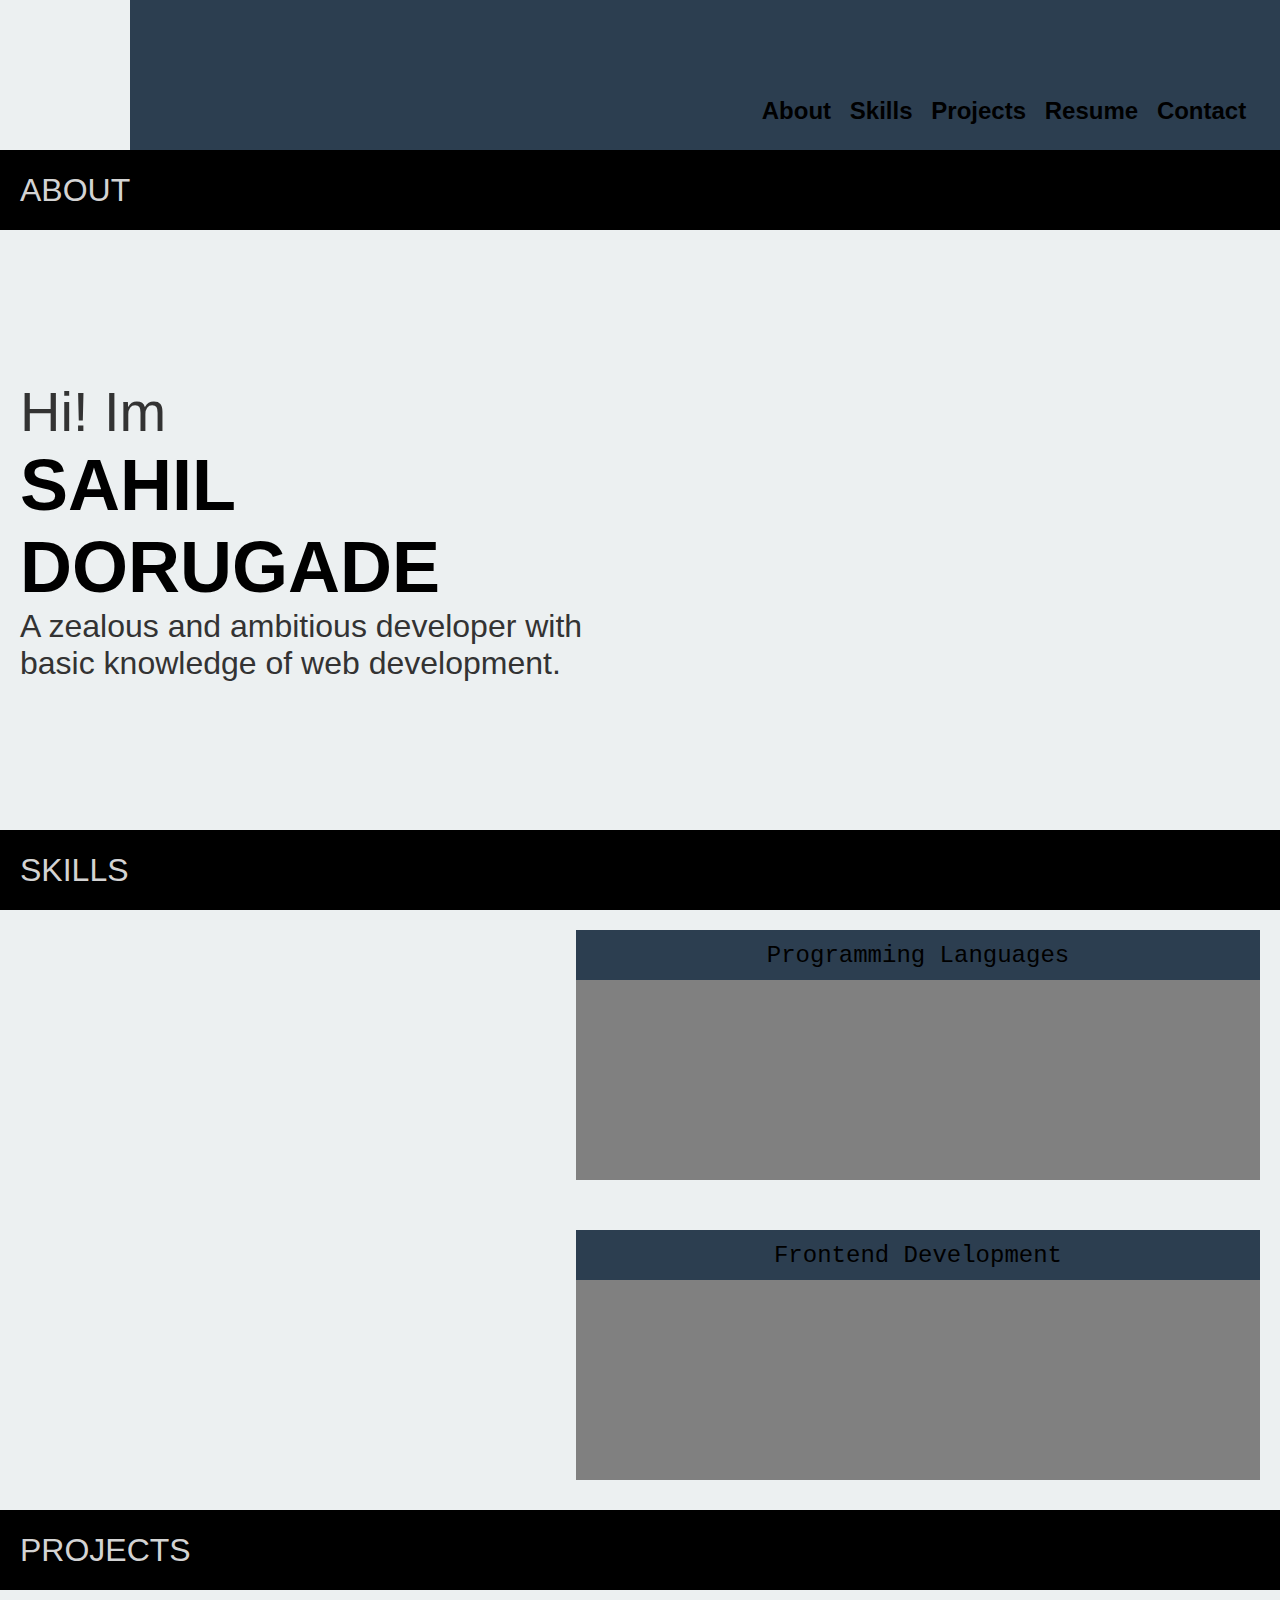
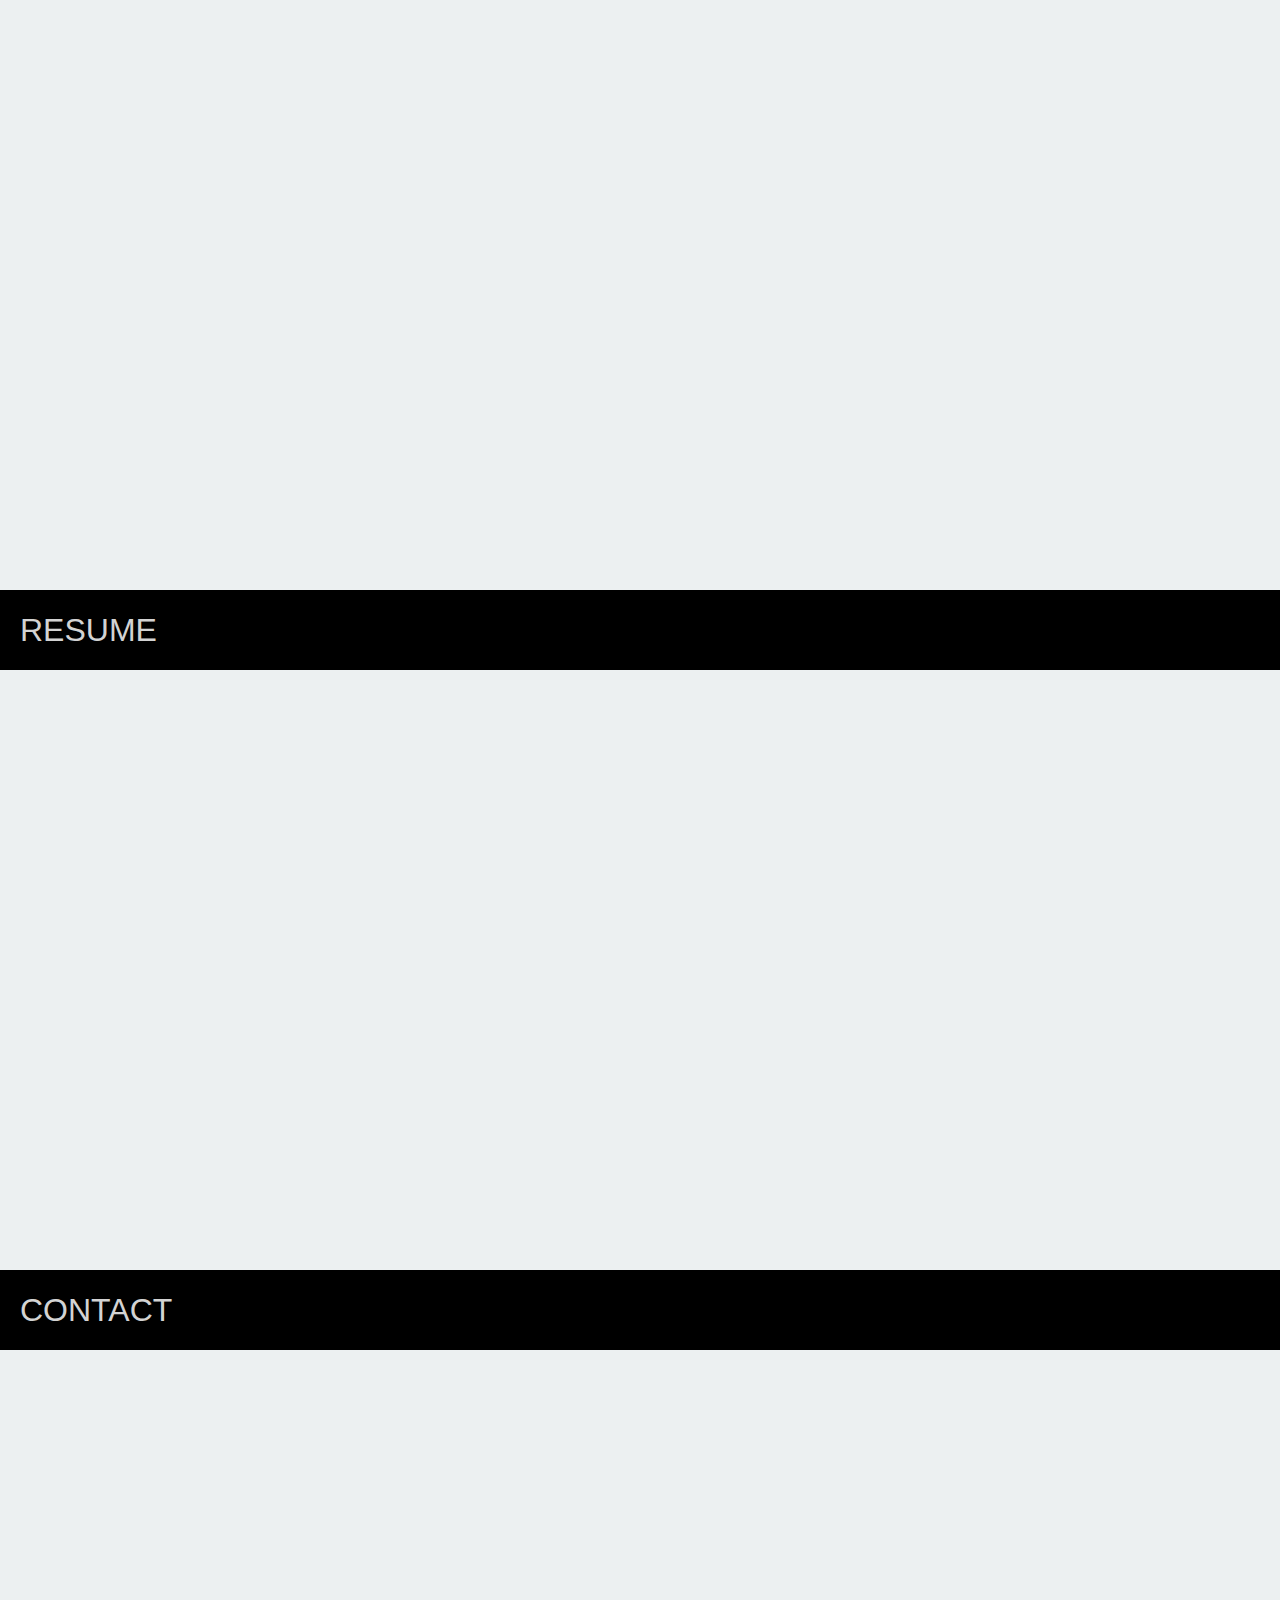
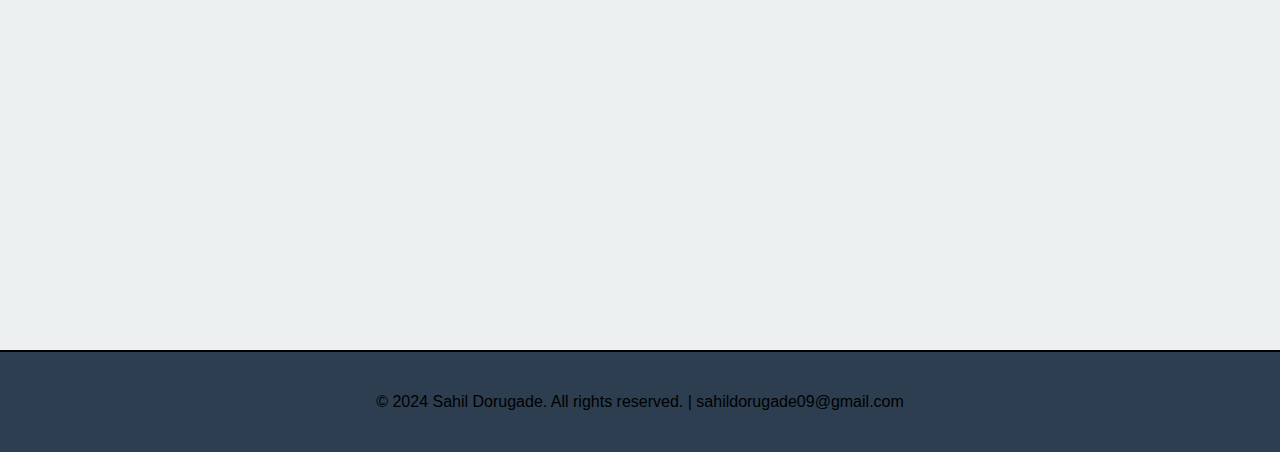
==== Task 1/index.html @ a7990e4d "completed skills section" ====
<!DOCTYPE html>
<html lang="en">
<head>
    <meta charset="UTF-8">
    <meta name="viewport" content="width=device-width, initial-scale=1.0">
    <title>Personal Portfolio</title>
    <link rel="stylesheet" href="style.css">
    <link rel="stylesheet" href="https://cdnjs.cloudflare.com/ajax/libs/font-awesome/6.5.1/css/all.min.css" integrity="sha512-DTOQO9RWCH3ppGqcWaEA1BIZOC6xxalwEsw9c2QQeAIftl+Vegovlnee1c9QX4TctnWMn13TZye+giMm8e2LwA==" crossorigin="anonymous" referrerpolicy="no-referrer" />
</head>
<body>
    <header>
        <div class="head">
            <div class="image"></div>
            <div class="options">
                <a class="text" href="#about">About</a>
                <a class="text" href="#skills">Skills</a>
                <a class="text" href="#projects">Projects</a>
                <a class="text" href="#resume">Resume</a>
                <a class="text" href="#contact">Contact</a>
            </div>
        </div>
    </header>

    <main>
        <!-- ABOUT -->
        <div class="about" id="about">
            <div class="sub-header">
                <i class="fa-regular fa-address-card fa-flip"></i>
                <p>ABOUT</p>
            </div>
            <div class="about-main">
                <div class="about-text">
                <p1>Hi! Im</p1>
                <h1><i class="fa-solid fa-chevron-left" style="color: #2c3e50;"></i>SAHIL DORUGADE<i class="fa-solid fa-chevron-right" style="color: #2c3e50;" ></i></h1>
                <p2>A zealous and ambitious developer with basic knowledge of web development.</p2>
                </div>
                <div class="about-image"></div>
            </div>
        </div>

        <!-- SKILLS -->
        <div class="skills" id="skills">
            <div class="sub-header">
                <i class="fa-regular fa-lightbulb fa-fade"></i>
                <p>SKILLS</p>
            </div>
            <div class="skills-main">
                <div class="skills-image"></div>
                <div class="skills-text">
                    <p class="skills-subheader" style="margin-top: 20px;">Programming Languages</p>
                    <div class="languages">
                        <div class="lang-block">
                            <i class="fa-solid fa-c skill-icon"></i>
                            <!-- <p>C</p> -->
                        </div>
                        <div class="lang-block">
                            <i class="fa-brands fa-python skill-icon"></i>
                            <!-- <p>PYTHON</p> -->
                        </div>
                        <div class="lang-block">
                            <i class="fa-brands fa-java skill-icon"></i>
                            <!-- <p>JAVA</p> -->
                        </div>
                    </div>
                    
                    <p class="skills-subheader">Frontend Development</p>
                    <div class="frontend">
                        <div class="frontend-block">
                            <i class="fa-brands fa-html5 skill-icon"></i>
                            <!-- <p>HTML</p> -->
                        </div>
                        <div class="frontend-block">
                            <i class="fa-brands fa-css3-alt skill-icon"></i>
                            <!-- <p>CSS</p> -->
                        </div>
                        <div class="frontend-block">
                            <i class="fa-brands fa-js skill-icon"></i>
                            <!-- <p>JAVASCRIPT</p> -->
                        </div>
                        <div class="frontend-block">
                            <i class="fa-brands fa-react skill-icon"></i>
                        </div>
                    </div>
                </div>
            </div>
        </div>
        
        <!-- PROJECTS -->
        <div class="projects" id="projects">
            <div class="sub-header">
                <i class="fa-solid fa-gear fa-spin"></i>
                <p>PROJECTS</p>
            </div>
            <div class="projects-main"></div>
        </div>

        <!-- RESUME -->
        <div class="resume" id="resume">
            <div class="sub-header">
                 <i class="fa-regular fa-file fa-beat"></i>
                 <p>RESUME</p>
            </div>
            <div class="resume-main"></div>
        </div>

        <!-- CONTACT -->
        <div class="contact" id="contact">
            <div class="sub-header">
                <i class="fa-solid fa-link fa-shake"></i>
                <p>CONTACT</p>
            </div>
            <div class="contact-main"></div>
        </div>
    </main>

    <footer>
        <p>&copy; 2024 Sahil Dorugade. All rights reserved. | <a href="sahildorugade09@gmail.com"></a>sahildorugade09@gmail.com</a></p>
    </footer>
</body>
</html>
---- Task 1/style.css ----
*{
    margin: 0;
    padding: 0;
    font-family: Arial, Helvetica, sans-serif;
    background-color: #ecf0f1;
    scroll-behavior: smooth;
} 

body{
    background-color:#ecf0f1 ;
}

.head{
    height: 150px;
    width: 100%;
    background-color: #2c3e50;
    display: flex;
    justify-content: space-between;
    align-items: center;
}

.image{
    position: relative;
    background-image: url(logo2.png);
    background-size: cover;
    height: 150px;
    width: 150px;
    right: 20px;
}

.options{
    position: relative;
    background-color: #2c3e50;
    height: 150px;
    width: 40%;
    font-size: 1.5rem;
    font-weight: 700;
    right: 20px;
    display: flex;
    align-items: flex-end;
    bottom: 20px;
    justify-content: space-evenly;
}

.options a{ 
    color: black;
    background-color: #2c3e50;
    text-decoration: none;
    padding: 5px;
}

.sub-header{
    height: 80px;
    background-color: black;
    font-family: 'Times New Roman', Times, serif;
    font-size: 2rem;
    color: lightgray;
    display: flex;
    align-items: center;
}

.sub-header i{
    margin-left: 10px;
    background-color: black;
}

.sub-header p{
    margin-left: 10px;
    background-color: black;
}

.text:hover{
    color: #3498db;
    background-color: black;
    border-radius: 10px;
}

/* ABOUT */

.about-main{
    height: 600px;
    width: 100%;
    display: flex;
    align-items: center;
    justify-content: space-between;
}

.about-text{
    position: relative;
    width: 50%;
    left: 20px;
    color: #333333;
    font-size: 1.2rem;
}

.about-text p1{
    font-size: 3.5rem;
}

.about-text h1{
    font-size: 4.5rem;
    color: #000000;
}

.about-text p2{
    font-size: 2rem;
}

.about-image{
    position: relative;
    height: 500px;
    width: 35%;
    background-image: url(person.webp);
    background-size: cover;
    right: 20px;
}

/* SKILLS */

.skills-main{
    height: 600px;
    width: 100%;
    display: flex;
    align-items: center;
    justify-content: space-between;
}

.skills-image{
    position: relative;
    background-image: url(coder2.jpg);
    background-size: cover;
    height: 500px;
    width: 35%;
    left: 20px;
}

.skills-text{
    height: 600px;
    width: 55%;
}

.skills-subheader{
    font-family: monospace;
    font-size: 1.5rem;
    background-color: #2c3e50;
    height: 50px;
    display: flex;
    justify-content: center;
    align-items: center;
    margin-right: 20px;
}

.languages{
    height: 250px;
    margin-right: 20px;
    display: flex;
    align-items: center;
    justify-content: space-evenly;
}

.lang-block{
    width: 100%;
    height: 200px;
    position: relative;
    background-color: grey;
    display: flex;
    align-items: center;
    justify-content: center;
    bottom: 25px;
}

.frontend{
    height: 230px;
    margin-right: 20px;
    display: flex;
    align-items: center;
    justify-content: space-evenly;
}

.frontend-block{
    width: 100%;
    height: 200px;
    position: relative;
    background-color: grey;
    display: flex;
    align-items: center;
    justify-content: center;
    bottom: 15px;
}

.skill-icon{
    color: black;
    font-size: 100px;
    background-color: grey;
}


/* PROJECTS */

.projects-main{
    height: 600px;
    width: 100%;
    display: flex;
    align-items: center;
    justify-content: space-between;
}

/* RESUME */

.resume-main{
    height: 600px;
    width: 100%;
    display: flex;
    align-items: center;
    justify-content: space-between;
}

/* CONTACT */

.contact-main{
    height: 600px;
    width: 100%;
    display: flex;
    align-items: center;
    justify-content: space-between;
}

/* FOOTER */
footer{
    height: 100px;
    background-color: #2c3e50;
    border-top: 2px solid black;
    display: flex;
    align-items: center;
    justify-content: center;
}

footer p{
    background-color: #2c3e50;
}
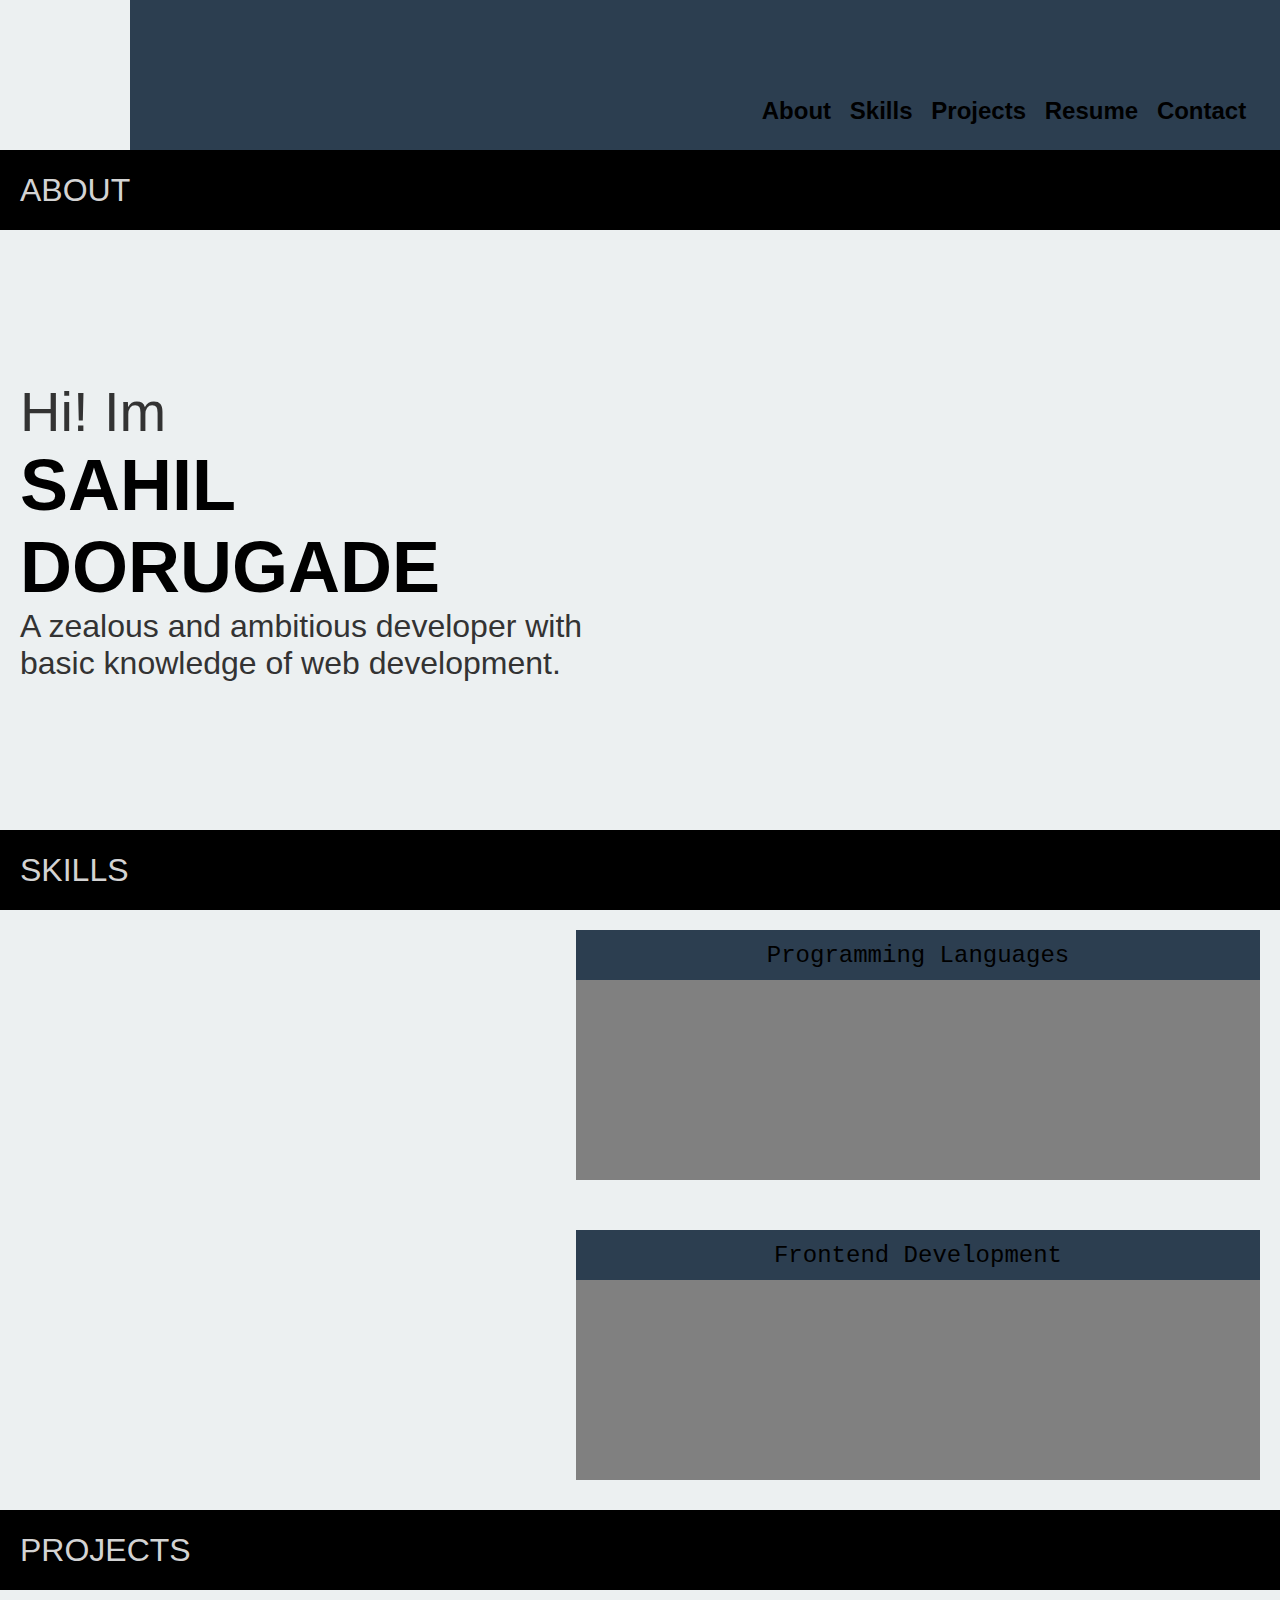
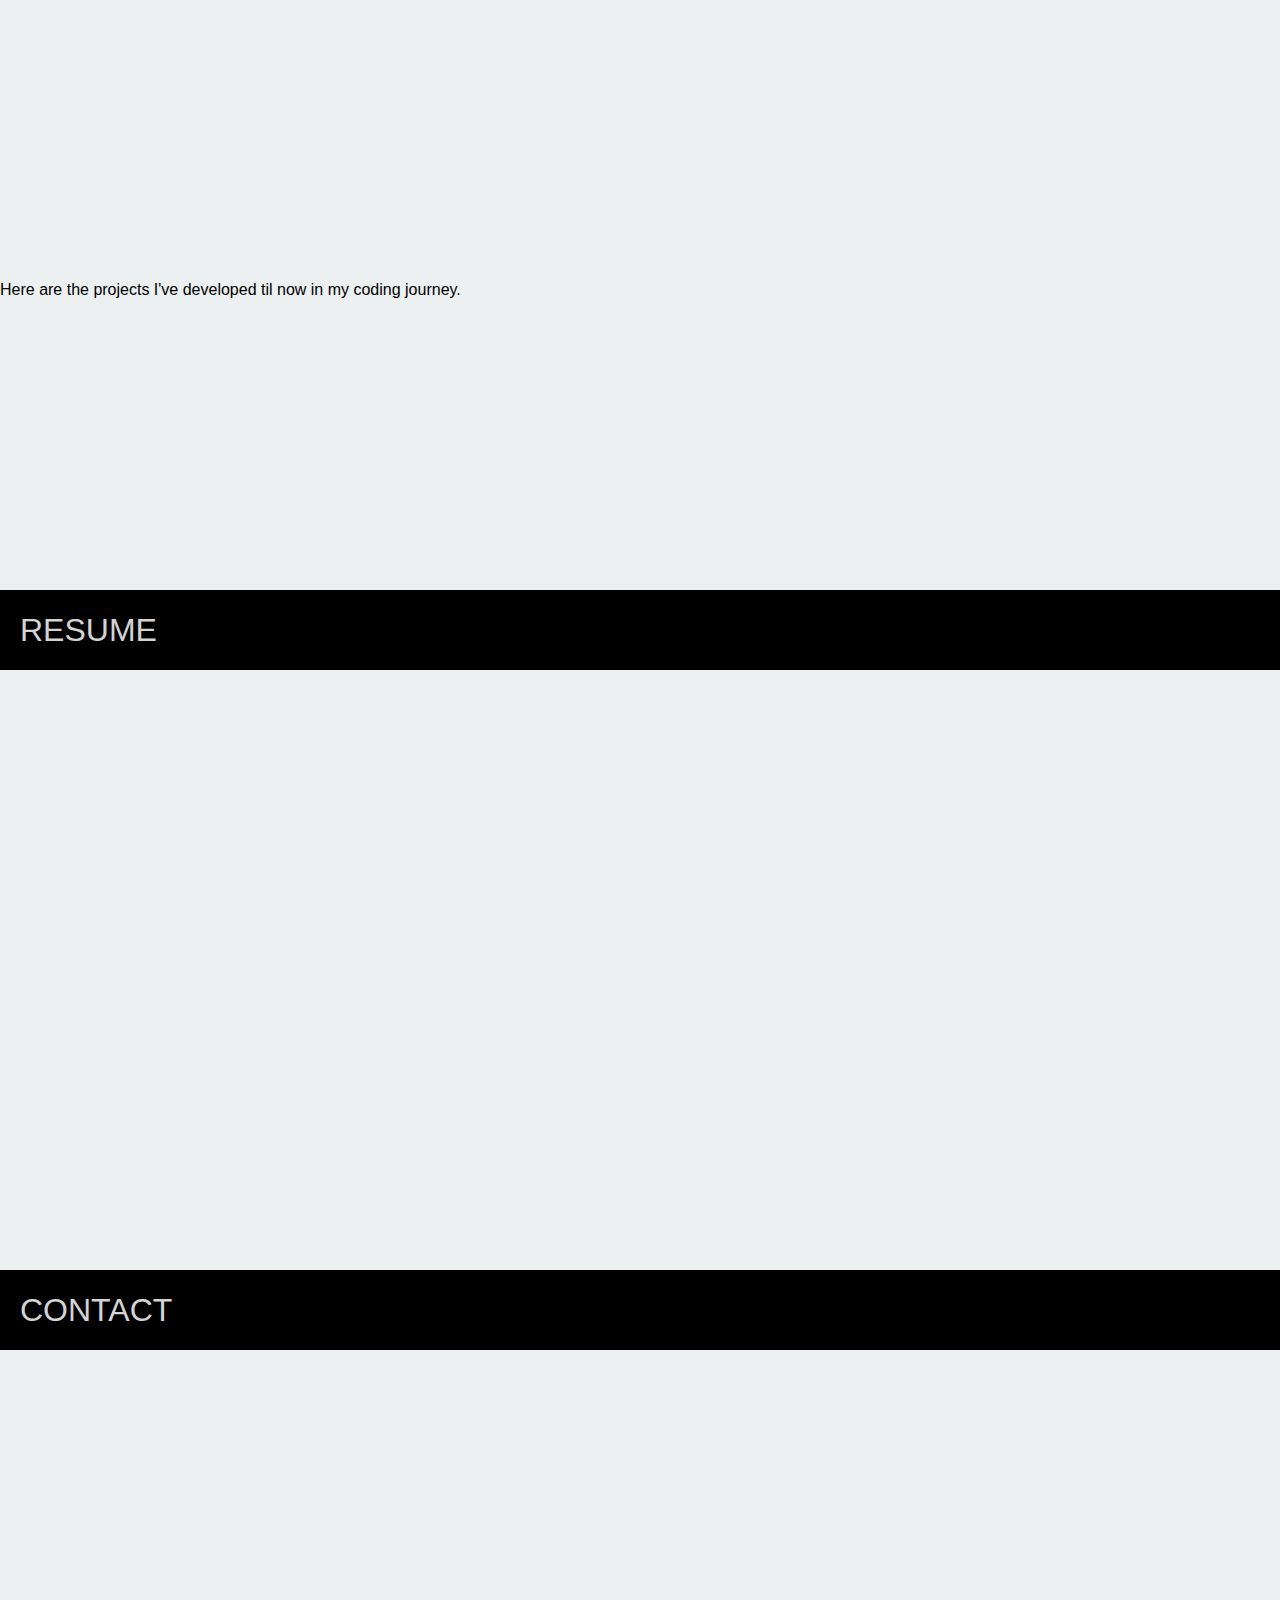
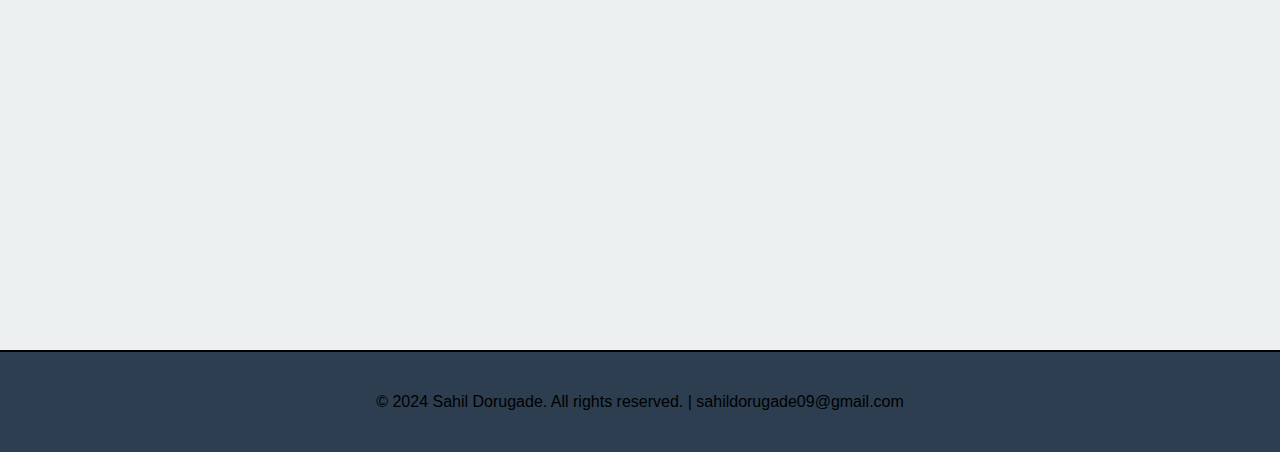
==== commit 70d3fd24: "git testing" ====
--- a/Task 1/index.html
+++ b/Task 1/index.html
@@ -91,7 +91,11 @@
                 <i class="fa-solid fa-gear fa-spin"></i>
                 <p>PROJECTS</p>
             </div>
-            <div class="projects-main"></div>
+            <div class="projects-main">
+                <div class="projects-main-subheader">
+                    Here are the projects I've developed til now in my coding journey. 
+                </div>
+            </div>
         </div>
 
         <!-- RESUME -->
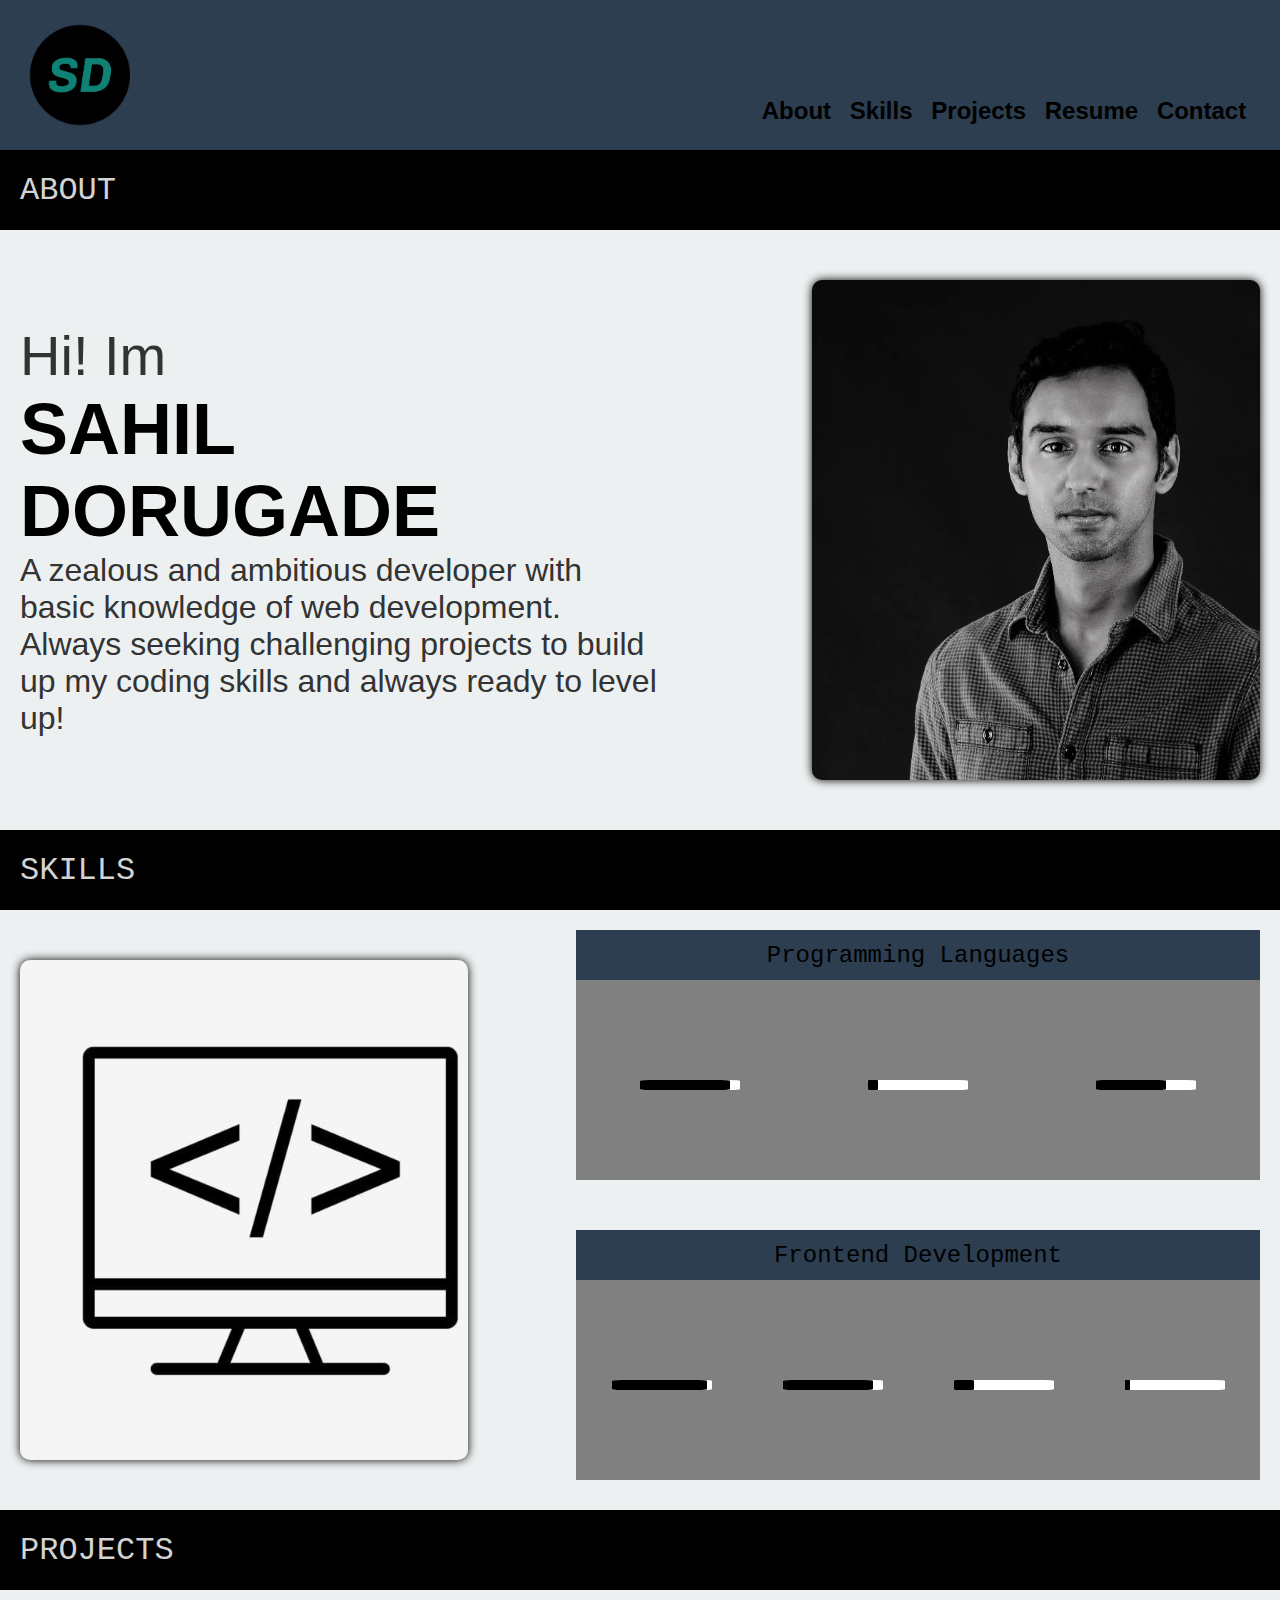
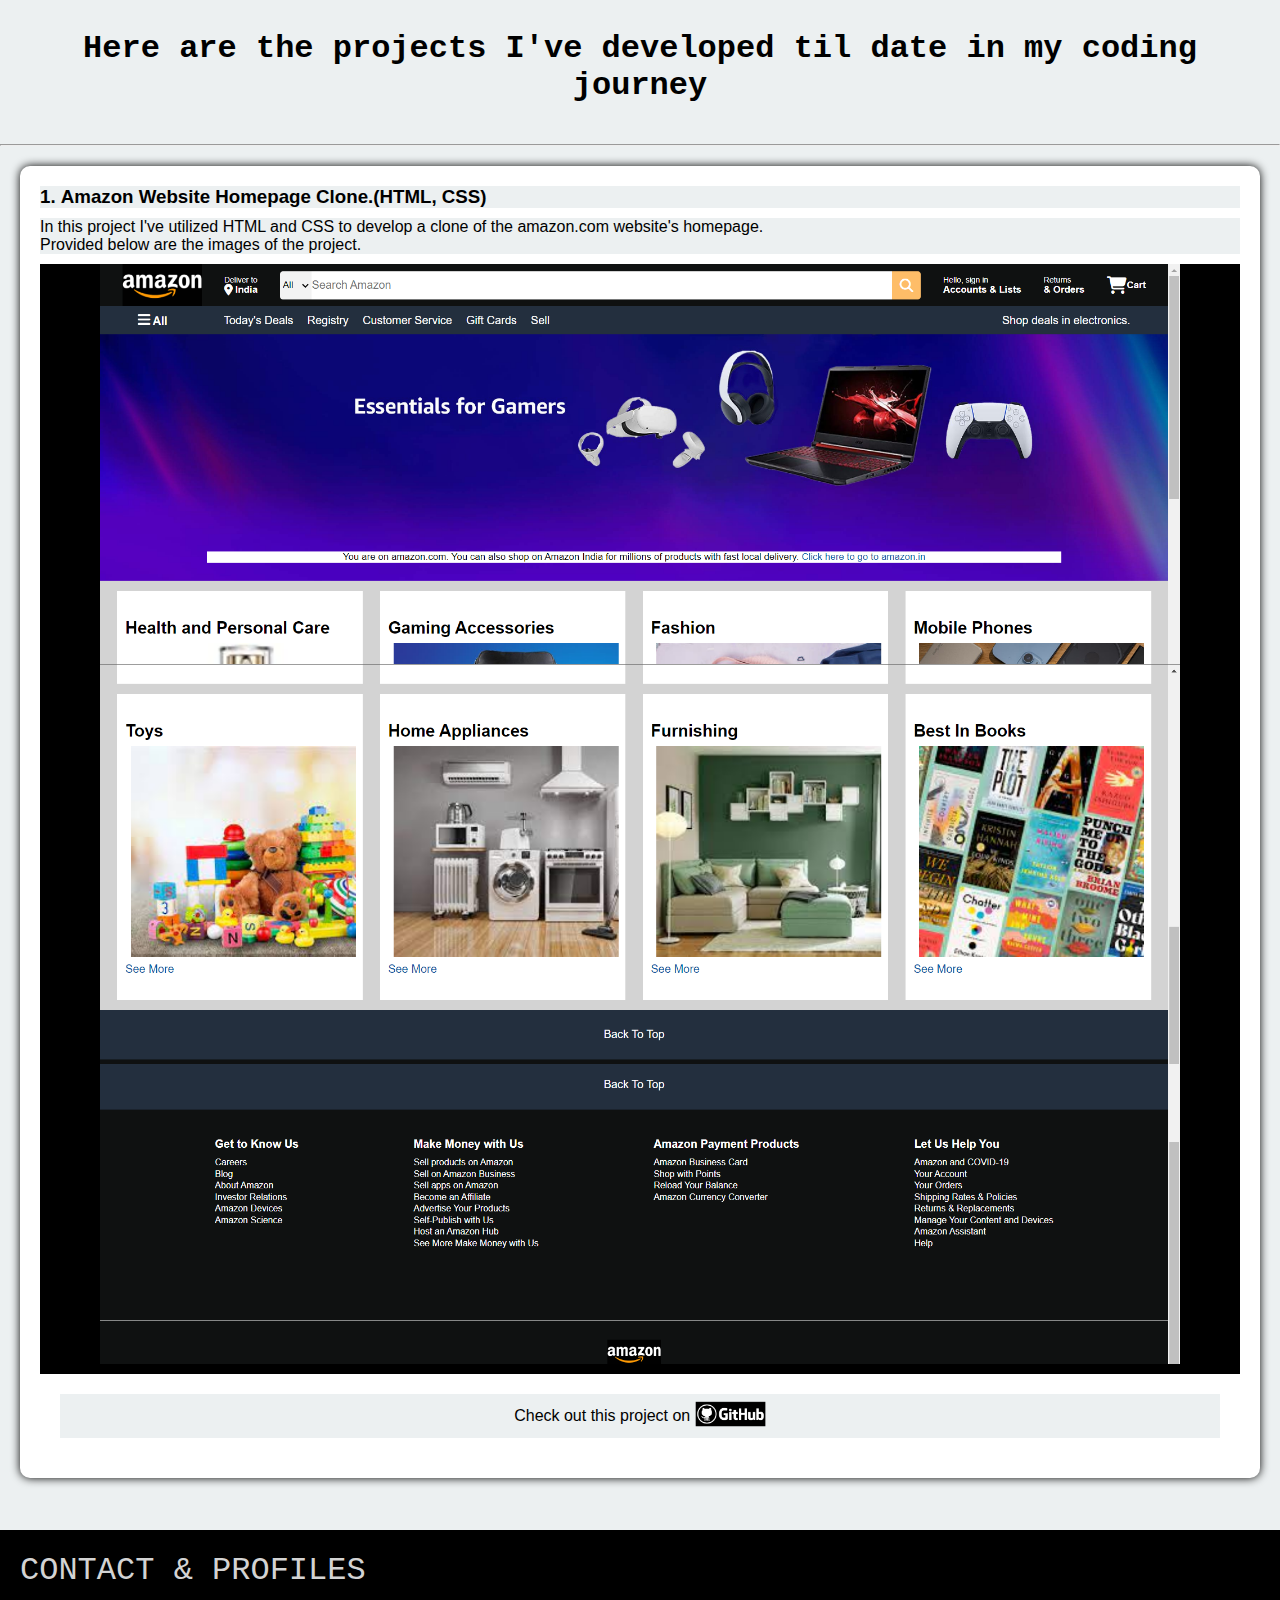
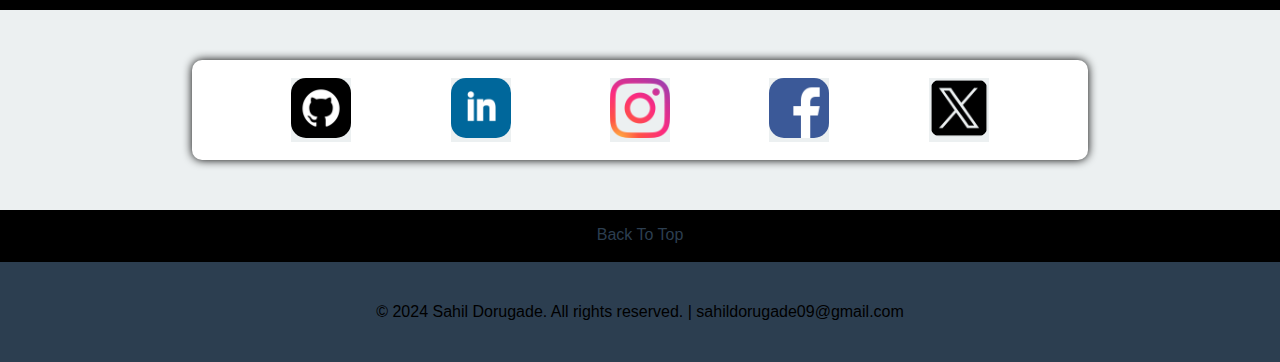
==== commit 7ffd8614: "added project and socials/contact" ====
--- a/Task 1/index.html
+++ b/Task 1/index.html
@@ -9,7 +9,7 @@
 </head>
 <body>
     <header>
-        <div class="head">
+        <div class="head" id="head">
             <div class="image"></div>
             <div class="options">
                 <a class="text" href="#about">About</a>
@@ -33,6 +33,8 @@
                 <p1>Hi! Im</p1>
                 <h1><i class="fa-solid fa-chevron-left" style="color: #2c3e50;"></i>SAHIL DORUGADE<i class="fa-solid fa-chevron-right" style="color: #2c3e50;" ></i></h1>
                 <p2>A zealous and ambitious developer with basic knowledge of web development.</p2>
+                <br>
+                <p2>Always seeking challenging projects to build up my coding skills and always ready to level up!</p2>
                 </div>
                 <div class="about-image"></div>
             </div>
@@ -51,14 +53,23 @@
                     <div class="languages">
                         <div class="lang-block">
                             <i class="fa-solid fa-c skill-icon"></i>
+                            <div class="progress-bar">
+                                <div class="progress-c"></div>
+                            </div>
                             <!-- <p>C</p> -->
                         </div>
                         <div class="lang-block">
                             <i class="fa-brands fa-python skill-icon"></i>
+                            <div class="progress-bar">
+                                <div class="progress-python"></div>
+                            </div>
                             <!-- <p>PYTHON</p> -->
                         </div>
                         <div class="lang-block">
                             <i class="fa-brands fa-java skill-icon"></i>
+                            <div class="progress-bar">
+                                <div class="progress-java"></div>
+                            </div>
                             <!-- <p>JAVA</p> -->
                         </div>
                     </div>
@@ -67,18 +78,31 @@
                     <div class="frontend">
                         <div class="frontend-block">
                             <i class="fa-brands fa-html5 skill-icon"></i>
+                            <div class="progress-bar">
+                                <div class="progress-html"></div>
+                            </div>
                             <!-- <p>HTML</p> -->
                         </div>
                         <div class="frontend-block">
                             <i class="fa-brands fa-css3-alt skill-icon"></i>
+                            <div class="progress-bar">
+                                <div class="progress-css"></div>
+                            </div>
                             <!-- <p>CSS</p> -->
                         </div>
                         <div class="frontend-block">
                             <i class="fa-brands fa-js skill-icon"></i>
+                            <div class="progress-bar">
+                                <div class="progress-javascript"></div>
+                            </div>
                             <!-- <p>JAVASCRIPT</p> -->
                         </div>
                         <div class="frontend-block">
                             <i class="fa-brands fa-react skill-icon"></i>
+                            <div class="progress-bar">
+                                <div class="progress-reactjs"></div>
+                            </div>
+                            <!-- <p>REACTJS</p> -->
                         </div>
                     </div>
                 </div>
@@ -92,28 +116,67 @@
                 <p>PROJECTS</p>
             </div>
             <div class="projects-main">
-                <div class="projects-main-subheader">
-                    Here are the projects I've developed til now in my coding journey. 
+                <h1 class="projects-main-subheader">
+                    Here are the projects I've developed til date in my coding journey
+                </h1>
+                <hr>
+                <div class="project1">
+                    <h3 class="proj1heading">
+                        1.&nbsp;Amazon Website Homepage Clone.(HTML, CSS)
+                    </h3>
+
+                    <p class="proj1description">
+                        In this project I've utilized HTML and CSS to develop a clone of the amazon.com website's homepage.
+                        <br>
+                        Provided below are the images of the project.
+                    </p>
+
+                    <div class="projimg" style="margin-top: 10px;">
+                        <div class="proj1img1"></div>
+                    </div>
+
+                    <div class="projimg">
+                        <div class="proj1img2"></div>
+                    </div>
+
+                    <div class="projimg">
+                        <div class="proj1img3" style="margin-bottom: 10px;"></div>
+                    </div>
+
+                    <div class="projlink">
+                        <p>Check out this project on&nbsp;</p><a href="https://github.com/Sahil9892/amazon-website-clone.git" target="_main"><img src="gitlogo1.png" height="40px" class="githublinklogo"></a>
+                    </div>
                 </div>
             </div>
         </div>
 
         <!-- RESUME -->
-        <div class="resume" id="resume">
+        <!-- <div class="resume" id="resume">
             <div class="sub-header">
                  <i class="fa-regular fa-file fa-beat"></i>
                  <p>RESUME</p>
             </div>
             <div class="resume-main"></div>
-        </div>
+        </div> -->
 
         <!-- CONTACT -->
         <div class="contact" id="contact">
             <div class="sub-header">
                 <i class="fa-solid fa-link fa-shake"></i>
-                <p>CONTACT</p>
+                <p>CONTACT & PROFILES</p>
             </div>
-            <div class="contact-main"></div>
+            <div class="contact-main">
+                <div class="contact-icons">
+                    <a href="https://github.com/Sahil9892" target="_main"><img src="github_icon.png"></a>
+                    <a href=""><img src="linkedin_icon.png"></a>
+                    <a href="https://instagram.com/d_sahil._/" target="_main"><img src="insta_icon.png"></a>
+                    <a href="https://www.facebook.com/sahil.dorugade.1" target="_main"><img src="facebook_icon.png"></a>
+                    <a href="https://x.com/Saahil9892" target="_main"><img src="x_icon.png"></a>
+                </div>
+            </div>
+        </div>
+        <div class="back-to-top">
+            <a href="#head" class="back-to-top-button text">Back To Top</a>
         </div>
     </main>
 
--- a/Task 1/style.css
+++ b/Task 1/style.css
@@ -67,6 +67,7 @@
 .sub-header p{
     margin-left: 10px;
     background-color: black;
+    font-family: 'Courier New', Courier, monospace;
 }
 
 .text:hover{
@@ -113,6 +114,8 @@
     background-image: url(person.webp);
     background-size: cover;
     right: 20px;
+    border-radius: 10px;
+    box-shadow: 0 0 10px rgba(0, 0, 0, 1);
 }
 
 /* SKILLS */
@@ -132,6 +135,8 @@
     height: 500px;
     width: 35%;
     left: 20px;
+    border-radius: 10px;
+    box-shadow: 0 0 10px rgba(0, 0, 0, 1);
 }
 
 .skills-text{
@@ -164,9 +169,39 @@
     position: relative;
     background-color: grey;
     display: flex;
+    flex-direction: column;
     align-items: center;
     justify-content: center;
     bottom: 25px;
+}
+
+.progress-bar{
+    height: 10px;
+    width: 100px;
+    margin-top: 10px;
+    background-color: white;
+    border-radius: 10%;
+}
+
+.progress-c{
+    height: 10px;
+    width: 90px;
+    background-color: black;
+    border-radius: 10%;
+}
+
+.progress-python{
+    height: 10px;
+    width: 10px;
+    background-color: black;
+    border-radius: 10%;
+}
+
+.progress-java{
+    height: 10px;
+    width: 70px;
+    background-color: black;
+    border-radius: 10%;
 }
 
 .frontend{
@@ -183,9 +218,38 @@
     position: relative;
     background-color: grey;
     display: flex;
+    flex-direction: column;
     align-items: center;
     justify-content: center;
     bottom: 15px;
+}
+
+.progress-html{
+    height: 10px;
+    width: 95px;
+    background-color: black;
+    border-radius: 10%;
+}
+
+.progress-css{
+    height: 10px;
+    width: 90px;
+    background-color: black;
+    border-radius: 10%;
+}
+
+.progress-javascript{
+    height: 10px;
+    width: 20px;
+    background-color: black;
+    border-radius: 10%;
+}
+
+.progress-reactjs{
+    height: 10px;
+    width: 5px;
+    background-color: black;
+    border-radius: 10%;
 }
 
 .skill-icon{
@@ -198,34 +262,127 @@
 /* PROJECTS */
 
 .projects-main{
+    height: 1500px;
+    width: 100%;
+}
+
+.projects-main-subheader{
+    text-align: center;
+    font-family: monospace;
+    margin: 40px;
+    font-size: 2rem;
+}
+
+.proj1heading{
+    margin-bottom: 10px;
+}
+.projimg{
+    width: 100%;
+    display: flex;
+    justify-content: center;
+    background-color: black;
+}
+
+.proj1img1{
+    width: 90%;
+    height: 400px;
+    background-image: url(amazonimg1.png);
+    background-size: cover;
+}
+
+.proj1img2{
+    width: 90%;
+    height: 400px;
+    background-image: url(amazonimg2.png);
+    background-size: cover;
+}
+
+.proj1img3{
+    width: 90%;
+    height: 300px;
+    background-image: url(amazonimg3.png);
+    background-size: cover;
+}
+
+.projlink{
+    display: flex;
+    align-items: center;
+    justify-content: center;
+    margin: 20px;
+}
+
+.project1{
+    margin: 20px;
+    margin-top: 20px;
+    margin-bottom: 20px;
+    padding: 20px;
+    background-color: #fff;
+    border-radius: 10px;
+    box-shadow: 0 0 10px rgba(0, 0, 0, 1);
+}
+
+.githublinklogo:hover{
+    scale: 1.1;
+}
+
+/* RESUME */
+
+/* .resume-main{
     height: 600px;
     width: 100%;
     display: flex;
     align-items: center;
     justify-content: space-between;
-}
-
-/* RESUME */
-
-.resume-main{
-    height: 600px;
-    width: 100%;
-    display: flex;
-    align-items: center;
-    justify-content: space-between;
-}
+} */
 
 /* CONTACT */
 
 .contact-main{
-    height: 600px;
-    width: 100%;
-    display: flex;
-    align-items: center;
-    justify-content: space-between;
+    height: 200px;
+    width: 100%;
+    display: flex;
+    align-items: center;
+    justify-content: center;
+}
+
+.contact-icons{
+    background-color: white;
+    height: 100px;
+    width: 70%;
+    border-radius: 10px;
+    box-shadow: 0 0 10px rgba(0, 0, 0, 1);
+    display: flex;
+    align-items: center;
+    justify-content: space-evenly;
+}
+
+.contact-icons a img{
+    height: 60px;
+    width: 60px;
+    border-radius: 15px;
+}
+
+.contact-icons a img:hover{
+    scale: 1.1;
 }
 
 /* FOOTER */
+
+.back-to-top{
+    height: 50px;
+    width: 100%;
+    background-color: #000000;
+    display: flex;
+    align-items: center;
+    justify-content: center;
+}
+
+.back-to-top-button{
+    color: #2c3e50;
+    background-color: black;
+    text-decoration: none;
+}
+
 footer{
     height: 100px;
     background-color: #2c3e50;
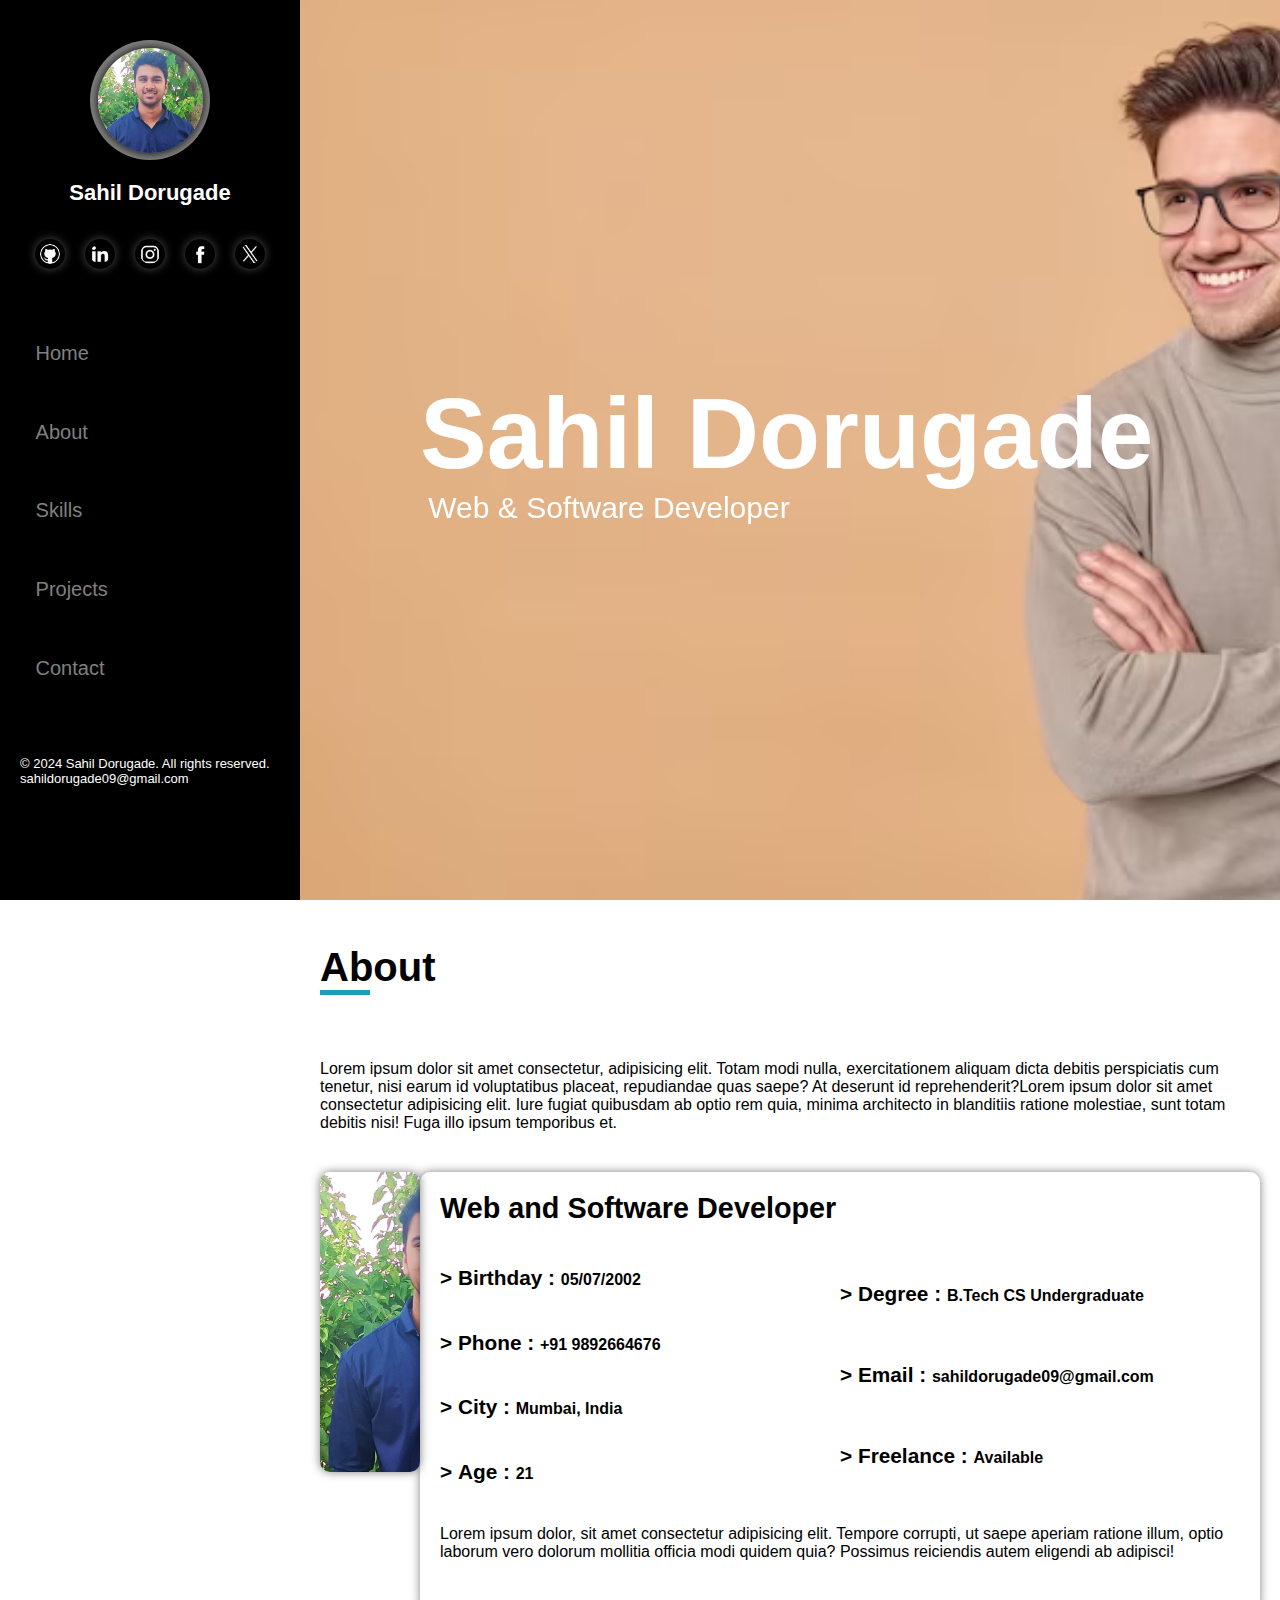
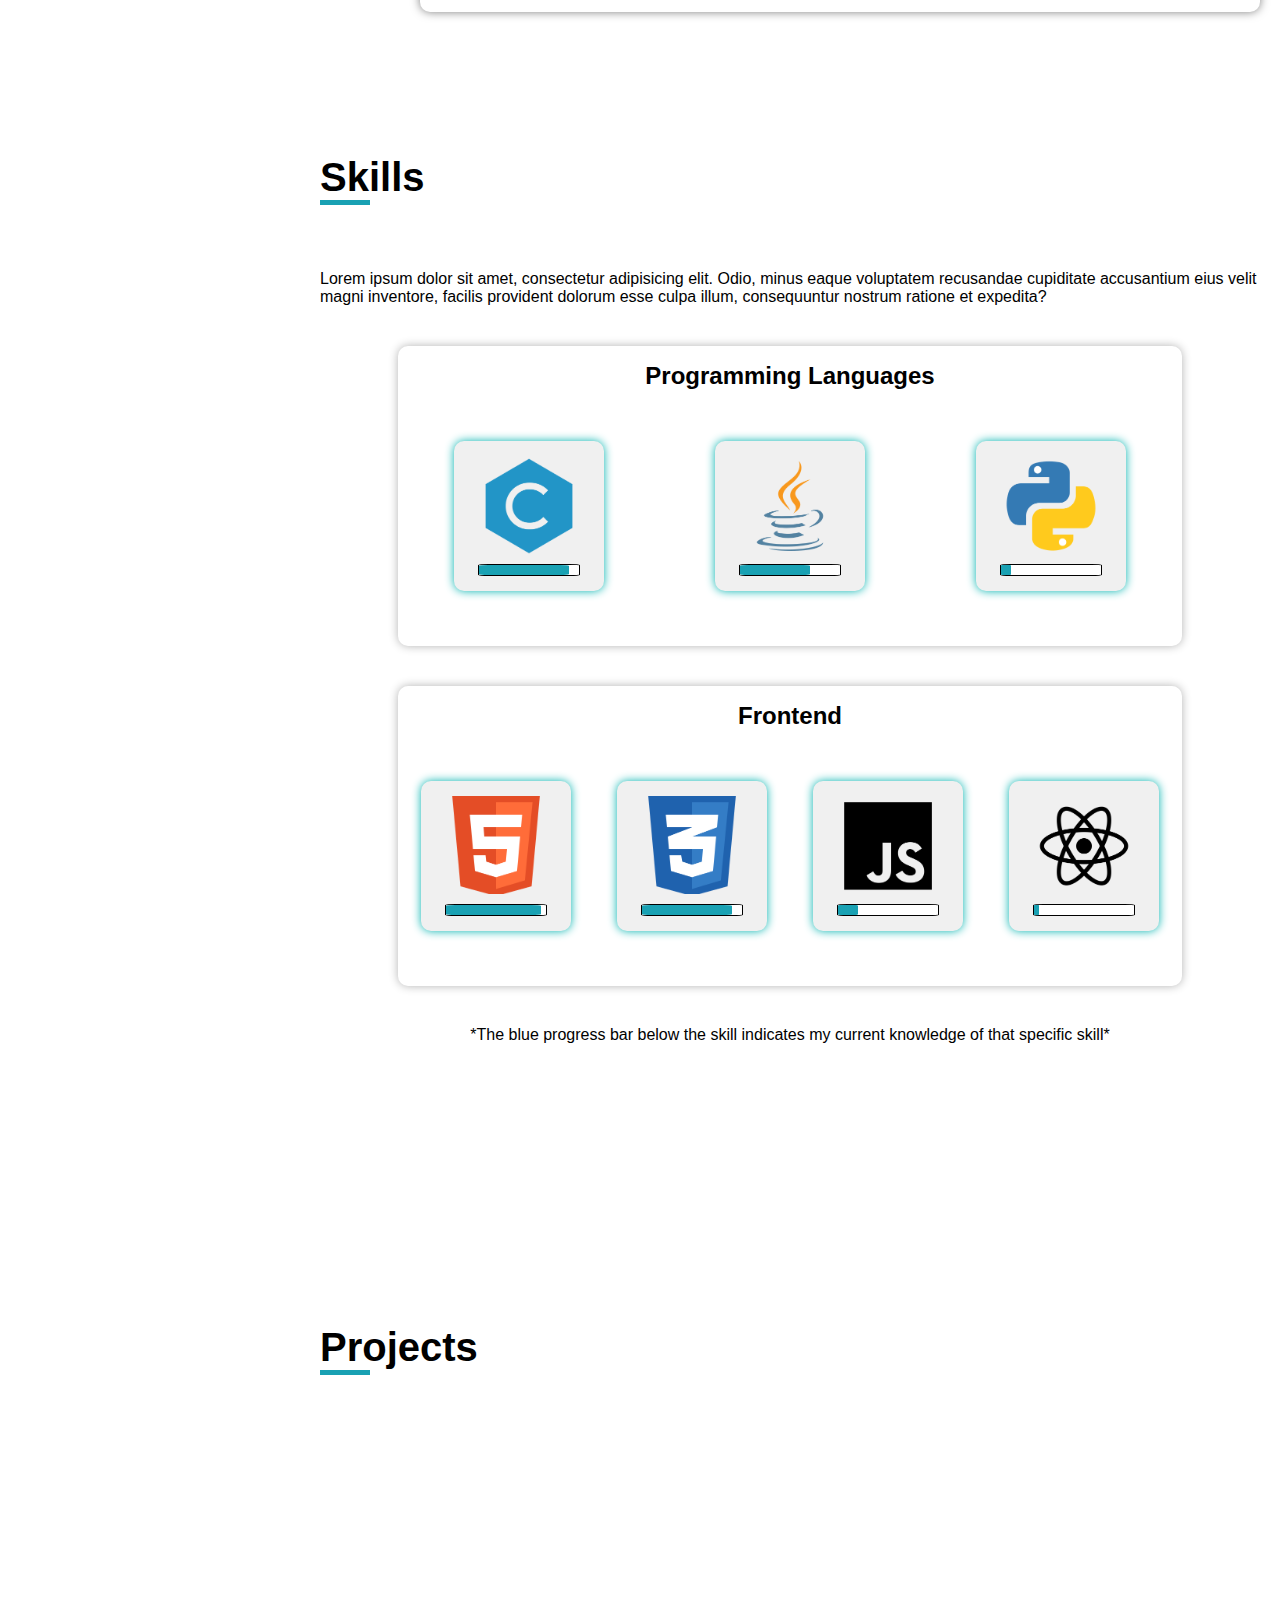
==== commit cf2431b5: "new portfolio" ====
--- a/Task 1/index.html
+++ b/Task 1/index.html
@@ -3,20 +3,53 @@
 <head>
     <meta charset="UTF-8">
     <meta name="viewport" content="width=device-width, initial-scale=1.0">
-    <title>Personal Portfolio</title>
+    <title>Sahil Dorugade</title>
     <link rel="stylesheet" href="style.css">
     <link rel="stylesheet" href="https://cdnjs.cloudflare.com/ajax/libs/font-awesome/6.5.1/css/all.min.css" integrity="sha512-DTOQO9RWCH3ppGqcWaEA1BIZOC6xxalwEsw9c2QQeAIftl+Vegovlnee1c9QX4TctnWMn13TZye+giMm8e2LwA==" crossorigin="anonymous" referrerpolicy="no-referrer" />
 </head>
 <body>
     <header>
-        <div class="head" id="head">
-            <div class="image"></div>
-            <div class="options">
-                <a class="text" href="#about">About</a>
-                <a class="text" href="#skills">Skills</a>
-                <a class="text" href="#projects">Projects</a>
-                <a class="text" href="#resume">Resume</a>
-                <a class="text" href="#contact">Contact</a>
+        <div class="index" id="home">
+            <div class="sidebar">
+                <div class="imgframe">
+                    <div class="profimg"></div>
+                </div>
+    
+                <div class="sidebar-name">
+                    <p>Sahil Dorugade</p>
+                </div>
+    
+                <div class="socials">
+                    <a href="https://github.com/Sahil9892" target="_main"><img src="github-icon.png"></a>
+                    <a href=""><img src="linkedin-icon.png"></a>
+                    <a href="https://instagram.com/d_sahil._/" target="_main"><img src="insta-icon.png"></a>
+                    <a href="https://www.facebook.com/sahil.dorugade.1" target="_main"><img src="facebook-icon.png"></a>
+                    <a href="https://x.com/Saahil9892" target="_main"><img src="x-icon.png"></a>
+                </div>
+    
+                <div class="options">
+                    <a href="#home"><i class="fa-solid fa-house"></i>&nbsp;Home</a>
+                    <a href="#about"><i class="fa-solid fa-address-card"></i>&nbsp;About</a>
+                    <a href="#skills"><i class="fa-solid fa-plus"></i>&nbsp;Skills</a>
+                    <a href="#projects"><i class="fa-solid fa-gears"></i>&nbsp;Projects</a>
+                    <a href="#contact"><i class="fa-solid fa-phone-volume"></i>&nbsp;Contact</a>
+                </div>
+    
+                <div class="copyright">
+                    <p>&copy; 2024 Sahil Dorugade. All rights reserved. <a href="sahildorugade09@gmail.com"></a>sahildorugade09@gmail.com</a></p>
+                </div>
+            </div>
+    
+            <div class="backdrop">
+                <div class="backdrop-img">
+                </div>
+            </div>
+        </div>
+    
+        <div class="name-header">
+            <div class="name">
+                <h1>Sahil Dorugade</h1>
+                <p>&nbsp;Web & Software Developer</p>
             </div>
         </div>
     </header>
@@ -24,164 +57,121 @@
     <main>
         <!-- ABOUT -->
         <div class="about" id="about">
-            <div class="sub-header">
-                <i class="fa-regular fa-address-card fa-flip"></i>
-                <p>ABOUT</p>
+
+            <div class="section-header">
+                <h2>About</h2>
+                <div class="underline"></div>
             </div>
-            <div class="about-main">
-                <div class="about-text">
-                <p1>Hi! Im</p1>
-                <h1><i class="fa-solid fa-chevron-left" style="color: #2c3e50;"></i>SAHIL DORUGADE<i class="fa-solid fa-chevron-right" style="color: #2c3e50;" ></i></h1>
-                <p2>A zealous and ambitious developer with basic knowledge of web development.</p2>
-                <br>
-                <p2>Always seeking challenging projects to build up my coding skills and always ready to level up!</p2>
+
+            <div class="about-text">
+                Lorem ipsum dolor sit amet consectetur, adipisicing elit. Totam modi nulla, exercitationem aliquam dicta debitis perspiciatis cum tenetur, nisi earum id voluptatibus placeat, repudiandae quas saepe? At deserunt id reprehenderit?Lorem ipsum dolor sit amet consectetur adipisicing elit. Iure fugiat quibusdam ab optio rem quia, minima architecto in blanditiis ratione molestiae, sunt totam debitis nisi! Fuga illo ipsum temporibus et.
+            </div>
+
+            <div class="about-content">
+                <div class="about-image"></div>
+
+                <div class="about-description">
+                    <div class="about-description-header">
+                        <p>Web and Software Developer</p>
+                    </div>
+
+                    <div class="about-info">
+                        <div class="about-info-1">
+                            <li>>&nbsp;Birthday : <p>05/07/2002</p></li>
+                            <li>>&nbsp;Phone : <p>+91 9892664676</p></li>
+                            <li>>&nbsp;City : <p>Mumbai, India</p></li>
+                            <li>>&nbsp;Age : <p>21</p></li>
+                        </div>
+                        <div class="about-info-2">
+                            <li>>&nbsp;Degree : <p>B.Tech CS Undergraduate</p></li>
+                            <li>>&nbsp;Email : <p>sahildorugade09@gmail.com</p></li>
+                            <li>>&nbsp;Freelance : <p>Available</p></li>
+                        </div>
+                    </div>
+
+                    <div class="about-outro">
+                        Lorem ipsum dolor, sit amet consectetur adipisicing elit. Tempore corrupti, ut saepe aperiam ratione illum, optio laborum vero dolorum mollitia officia modi quidem quia? Possimus reiciendis autem eligendi ab adipisci!
+                    </div>
                 </div>
-                <div class="about-image"></div>
             </div>
         </div>
 
         <!-- SKILLS -->
         <div class="skills" id="skills">
-            <div class="sub-header">
-                <i class="fa-regular fa-lightbulb fa-fade"></i>
-                <p>SKILLS</p>
+            <div class="section-header">
+                <h2>Skills</h2>
+                <div class="underline"></div>
             </div>
-            <div class="skills-main">
-                <div class="skills-image"></div>
-                <div class="skills-text">
-                    <p class="skills-subheader" style="margin-top: 20px;">Programming Languages</p>
-                    <div class="languages">
-                        <div class="lang-block">
-                            <i class="fa-solid fa-c skill-icon"></i>
+
+            <div class="skills-text">
+                Lorem ipsum dolor sit amet, consectetur adipisicing elit. Odio, minus eaque voluptatem recusandae cupiditate accusantium eius velit magni inventore, facilis provident dolorum esse culpa illum, consequuntur nostrum ratione et expedita?
+            </div>
+
+            <div class="skills-box">
+                <div class="languages-box">
+                    <div class="skills-header">Programming Languages</div>
+                    <div class="skills-container">
+                        <div class="skill-tile">
+                            <div class="skill-img" style="background-image: url(c_img.png);"></div>
                             <div class="progress-bar">
                                 <div class="progress-c"></div>
                             </div>
-                            <!-- <p>C</p> -->
                         </div>
-                        <div class="lang-block">
-                            <i class="fa-brands fa-python skill-icon"></i>
+                        <div class="skill-tile">
+                            <div class="skill-img" style="background-image: url(java_img.png);"></div>
+                            <div class="progress-bar">
+                                <div class="progress-java"></div>
+                            </div>
+                        </div>
+                        <div class="skill-tile">
+                            <div class="skill-img" style="background-image: url(python_img.png);"></div>
                             <div class="progress-bar">
                                 <div class="progress-python"></div>
                             </div>
-                            <!-- <p>PYTHON</p> -->
-                        </div>
-                        <div class="lang-block">
-                            <i class="fa-brands fa-java skill-icon"></i>
-                            <div class="progress-bar">
-                                <div class="progress-java"></div>
-                            </div>
-                            <!-- <p>JAVA</p> -->
                         </div>
                     </div>
-                    
-                    <p class="skills-subheader">Frontend Development</p>
-                    <div class="frontend">
-                        <div class="frontend-block">
-                            <i class="fa-brands fa-html5 skill-icon"></i>
+                </div>
+
+                <div class="frontend-box">
+                    <div class="skills-header">Frontend</div>
+                    <div class="skills-container">
+                        <div class="skill-tile">
+                            <div class="skill-img" style="background-image: url(html_img.png);"></div>
                             <div class="progress-bar">
                                 <div class="progress-html"></div>
                             </div>
-                            <!-- <p>HTML</p> -->
                         </div>
-                        <div class="frontend-block">
-                            <i class="fa-brands fa-css3-alt skill-icon"></i>
+                        <div class="skill-tile">
+                            <div class="skill-img" style="background-image: url(css_img.png);"></div>
                             <div class="progress-bar">
                                 <div class="progress-css"></div>
                             </div>
-                            <!-- <p>CSS</p> -->
                         </div>
-                        <div class="frontend-block">
-                            <i class="fa-brands fa-js skill-icon"></i>
+                        <div class="skill-tile">
+                            <div class="skill-img" style="background-image: url(js_img.png);"></div>
                             <div class="progress-bar">
                                 <div class="progress-javascript"></div>
                             </div>
-                            <!-- <p>JAVASCRIPT</p> -->
                         </div>
-                        <div class="frontend-block">
-                            <i class="fa-brands fa-react skill-icon"></i>
+                        <div class="skill-tile">
+                            <div class="skill-img" style="background-image: url(reactjs_img.png);"></div>
                             <div class="progress-bar">
                                 <div class="progress-reactjs"></div>
                             </div>
-                            <!-- <p>REACTJS</p> -->
                         </div>
                     </div>
                 </div>
             </div>
+
+            <div class="skill-outro">*The blue progress bar below the skill indicates my current knowledge of that specific skill*</div>
         </div>
-        
-        <!-- PROJECTS -->
+
         <div class="projects" id="projects">
-            <div class="sub-header">
-                <i class="fa-solid fa-gear fa-spin"></i>
-                <p>PROJECTS</p>
-            </div>
-            <div class="projects-main">
-                <h1 class="projects-main-subheader">
-                    Here are the projects I've developed til date in my coding journey
-                </h1>
-                <hr>
-                <div class="project1">
-                    <h3 class="proj1heading">
-                        1.&nbsp;Amazon Website Homepage Clone.(HTML, CSS)
-                    </h3>
-
-                    <p class="proj1description">
-                        In this project I've utilized HTML and CSS to develop a clone of the amazon.com website's homepage.
-                        <br>
-                        Provided below are the images of the project.
-                    </p>
-
-                    <div class="projimg" style="margin-top: 10px;">
-                        <div class="proj1img1"></div>
-                    </div>
-
-                    <div class="projimg">
-                        <div class="proj1img2"></div>
-                    </div>
-
-                    <div class="projimg">
-                        <div class="proj1img3" style="margin-bottom: 10px;"></div>
-                    </div>
-
-                    <div class="projlink">
-                        <p>Check out this project on&nbsp;</p><a href="https://github.com/Sahil9892/amazon-website-clone.git" target="_main"><img src="gitlogo1.png" height="40px" class="githublinklogo"></a>
-                    </div>
-                </div>
+            <div class="section-header">
+                <h2>Projects</h2>
+                <div class="underline"></div>
             </div>
         </div>
-
-        <!-- RESUME -->
-        <!-- <div class="resume" id="resume">
-            <div class="sub-header">
-                 <i class="fa-regular fa-file fa-beat"></i>
-                 <p>RESUME</p>
-            </div>
-            <div class="resume-main"></div>
-        </div> -->
-
-        <!-- CONTACT -->
-        <div class="contact" id="contact">
-            <div class="sub-header">
-                <i class="fa-solid fa-link fa-shake"></i>
-                <p>CONTACT & PROFILES</p>
-            </div>
-            <div class="contact-main">
-                <div class="contact-icons">
-                    <a href="https://github.com/Sahil9892" target="_main"><img src="github_icon.png"></a>
-                    <a href=""><img src="linkedin_icon.png"></a>
-                    <a href="https://instagram.com/d_sahil._/" target="_main"><img src="insta_icon.png"></a>
-                    <a href="https://www.facebook.com/sahil.dorugade.1" target="_main"><img src="facebook_icon.png"></a>
-                    <a href="https://x.com/Saahil9892" target="_main"><img src="x_icon.png"></a>
-                </div>
-            </div>
-        </div>
-        <div class="back-to-top">
-            <a href="#head" class="back-to-top-button text">Back To Top</a>
-        </div>
     </main>
-
-    <footer>
-        <p>&copy; 2024 Sahil Dorugade. All rights reserved. | <a href="sahildorugade09@gmail.com"></a>sahildorugade09@gmail.com</a></p>
-    </footer>
 </body>
 </html>--- a/Task 1/style.css
+++ b/Task 1/style.css
@@ -1,397 +1,387 @@
 *{
     margin: 0;
     padding: 0;
-    font-family: Arial, Helvetica, sans-serif;
-    background-color: #ecf0f1;
     scroll-behavior: smooth;
-} 
-
-body{
-    background-color:#ecf0f1 ;
-}
-
-.head{
-    height: 150px;
+    font-family: sans-serif;
+}
+
+.sidebar{
+    height: 100vh;
+    width: 300px;
+    background-color: black;
+    position: fixed;
+    display: flex;
+    align-items: center;
+    flex-direction: column;
+}
+
+.imgframe{
+    height: 120px;
+    width: 120px;
+    background-color: grey;
+    position: relative;
+    margin-top: 40px;
+    border-radius: 50%;
+    display: flex;
+    align-items: center;
+    justify-content: center;
+    justify-self: center;
+}
+
+.profimg{
+    height: 105px;
+    width: 105px;
+    background-image: url(parth.jpg);
+    background-size: cover;
+    border-radius: 50%;
+    box-shadow: 0 0 10px rgba(0, 0, 0, 2);
+}
+
+.sidebar-name{
+    color: white;
+    position: relative;
+    font-size: 22px;
+    font-weight: 700;
+    font-family: sans-serif;
+    margin: 20px; 
+}
+
+.socials{
+    background-color: black;
+    height: 40px;
+    width: 90%;
+    display: flex;
+    align-items: center;
+    justify-content: space-evenly;
+    border-radius: 20px;
+    margin: 10px;
+}
+
+.socials a img{
+    height: 20px;
+    width: 20px;
+    border-radius: 50px;
+    box-shadow: 0 0 10px rgba(255, 255, 255, 0.3);
+    padding: 5px;
+}
+
+.socials a img:hover{
+    scale: 1.1;
+    box-shadow: 0 0 10px rgba(39, 147, 206, 1);
+}
+
+.options{
+    width: 80%;
+    height: 50%;
+    display: flex;
+    flex-direction: column;
+    align-items: flex-start;
+    justify-content: space-evenly;
+    text-decoration: none;
+}
+
+.options a{
+    text-decoration: none;
+    color: grey;
+    font-family: sans-serif;
+    font-weight: 500;
+    font-size: 20px;
+    display: flex;
+    align-items: center;
+}
+
+.options a i{
+    font-size: 15px;
+}
+
+.options a:hover {
+    color: white;
+}
+
+.options a:hover i {
+    color: rgb(91, 144, 210);
+}
+
+
+.copyright{
+    color: white;
+    margin: 20px;
+    font-size: small;
+}
+
+.backdrop {
+    height: 100vh;
+    margin-left: 300px;
+    width: calc(100% - 300px);
+    position: fixed;
+    top: 0;
+    right: 0;
+    background-image: url(person2.avif);
+    background-size: cover;
+    z-index: -1;
+}
+
+.name-header{
+    height: 100vh;
+    width: calc(100% - 300px);
+    margin-left: 300px;
+    display: flex;
+    align-items: center;
+}
+
+.name{
+    color: white;
+    font-size: 50px;
+    font-family: sans-serif;
+    position: relative;
+    left: 120px;
+}
+
+.name p{
+    color: white;
+    font-family: sans-serif;
+    font-size: 30px;
+}
+
+.about{
+    height: 90vh;
+    margin-left: 300px;
+    width: calc(100% - 300px);
+    background-color: rgb(255, 255, 255);
+}
+
+.section-header{
+    height: 100px;
+    width: 50%;
+    display: flex;
+    flex-direction: column;
+    justify-content: center;
+    padding: 20px;
+}
+
+.section-header h2{
+    font-size: 2.5rem;
+}
+.underline{
+    height: 5px;
+    width: 50px;
+    background-color: rgb(25, 161, 179);
+}
+
+.about-text{
+    padding: 20px;
+}
+
+.about-content{
+    display: flex;
+    flex-direction: row;
+    justify-content: space-between;
+}
+.about-image{
+    background-image: url(parth.jpg);
+    background-size: cover;
+    height: 300px;
+    width: 300px;
+    margin: 20px 0px 0px 20px;
+    border-radius: 10px;
+    box-shadow: 0 0 10px rgba(0, 0, 0, 0.505);
+}
+
+.about-description{
+    width: 800px;
+    height: 400px;
+    margin: 20px 20px 20px 0px;
+    border-radius: 10px;
+    box-shadow: 0 0 10px rgb(0, 0, 0,0.5);
+    padding: 20px;
+}
+
+.about-description-header p{
+    font-family: sans-serif;
+    font-size: 1.8rem;
+    font-weight: 700;
+    /* margin: 10px; */
+}
+
+.about-info{
+    width: 800px;
+    height: 300px;
+    display: flex;
+    justify-content: flex-start;
+}
+
+.about-info-1{
+    width: 50%;
+    /* padding: 10px; */
+    display: flex;
+    flex-direction: column;
+    justify-content: space-evenly;
+}
+
+.about-info-2{
+    width: 50%;
+    /* padding: 10px; */
+    display: flex;
+    flex-direction: column;
+    justify-content: space-evenly;
+}
+
+.about-info li{
+    list-style-type: none;
+    font-size: 1.3rem;
+    font-weight: 600;
+    display: inline;
+}
+
+.about-info li p{
+    font-size: 1rem;
+}
+
+.about-info li p{
+    display: inline;
+}
+
+/* SKILLS */
+
+.skills{
+    height: 130vh;
+    margin-left: 300px;
+    width: calc(100% - 300px);
+    background-color: rgb(255, 255, 255);
+}
+
+.skills-text{
+    padding: 20px;
+}
+
+.skills-box{
+    display: flex;
+    align-items: center;
+    justify-content: center;
+    flex-direction: column;
+}
+
+.languages-box{
+    height: 300px;
+    width: 80%;
+    margin: 20px;
+    border-radius: 10px;
+    box-shadow: 0 0 10px rgba(0, 0, 0, 0.3);
+}
+
+.skills-header{
+    height: 60px;
     width: 100%;
-    background-color: #2c3e50;
-    display: flex;
-    justify-content: space-between;
-    align-items: center;
-}
-
-.image{
-    position: relative;
-    background-image: url(logo2.png);
+    display: flex;
+    align-items: center;
+    justify-content: center;
+    font-size: 1.5rem;
+    font-weight: 600;
+}
+
+.skills-container{
+    height: 220px;
+    width: 100%;
+    display: flex;
+    align-items: center;
+    justify-content: space-around;
+}
+
+.frontend-box{
+    height: 300px;
+    width: 80%;
+    margin: 20px;
+    border-radius: 10px;
+    box-shadow: 0 0 10px rgba(0, 0, 0, 0.3);
+}
+
+.skill-tile{
+    height: 120px;
+    width: 120px;
+    background-color:#f0f0f0;
+    display: flex;
+    flex-direction: column;
+    align-items: center;
+    padding: 15px;
+    border-radius: 10px;
+    box-shadow: 0 0 10px rgb(0, 179, 176);
+}
+
+.skill-img{
+    height: 100px;
+    width: 100px;
     background-size: cover;
-    height: 150px;
-    width: 150px;
-    right: 20px;
-}
-
-.options{
-    position: relative;
-    background-color: #2c3e50;
-    height: 150px;
-    width: 40%;
-    font-size: 1.5rem;
-    font-weight: 700;
-    right: 20px;
-    display: flex;
-    align-items: flex-end;
-    bottom: 20px;
-    justify-content: space-evenly;
-}
-
-.options a{ 
-    color: black;
-    background-color: #2c3e50;
-    text-decoration: none;
-    padding: 5px;
-}
-
-.sub-header{
-    height: 80px;
-    background-color: black;
-    font-family: 'Times New Roman', Times, serif;
-    font-size: 2rem;
-    color: lightgray;
-    display: flex;
-    align-items: center;
-}
-
-.sub-header i{
-    margin-left: 10px;
-    background-color: black;
-}
-
-.sub-header p{
-    margin-left: 10px;
-    background-color: black;
-    font-family: 'Courier New', Courier, monospace;
-}
-
-.text:hover{
-    color: #3498db;
-    background-color: black;
-    border-radius: 10px;
-}
-
-/* ABOUT */
-
-.about-main{
-    height: 600px;
-    width: 100%;
-    display: flex;
-    align-items: center;
-    justify-content: space-between;
-}
-
-.about-text{
-    position: relative;
-    width: 50%;
-    left: 20px;
-    color: #333333;
-    font-size: 1.2rem;
-}
-
-.about-text p1{
-    font-size: 3.5rem;
-}
-
-.about-text h1{
-    font-size: 4.5rem;
-    color: #000000;
-}
-
-.about-text p2{
-    font-size: 2rem;
-}
-
-.about-image{
-    position: relative;
-    height: 500px;
-    width: 35%;
-    background-image: url(person.webp);
-    background-size: cover;
-    right: 20px;
-    border-radius: 10px;
-    box-shadow: 0 0 10px rgba(0, 0, 0, 1);
-}
-
-/* SKILLS */
-
-.skills-main{
-    height: 600px;
-    width: 100%;
-    display: flex;
-    align-items: center;
-    justify-content: space-between;
-}
-
-.skills-image{
-    position: relative;
-    background-image: url(coder2.jpg);
-    background-size: cover;
-    height: 500px;
-    width: 35%;
-    left: 20px;
-    border-radius: 10px;
-    box-shadow: 0 0 10px rgba(0, 0, 0, 1);
-}
-
-.skills-text{
-    height: 600px;
-    width: 55%;
-}
-
-.skills-subheader{
-    font-family: monospace;
-    font-size: 1.5rem;
-    background-color: #2c3e50;
-    height: 50px;
-    display: flex;
-    justify-content: center;
-    align-items: center;
-    margin-right: 20px;
-}
-
-.languages{
-    height: 250px;
-    margin-right: 20px;
-    display: flex;
-    align-items: center;
-    justify-content: space-evenly;
-}
-
-.lang-block{
-    width: 100%;
-    height: 200px;
-    position: relative;
-    background-color: grey;
-    display: flex;
-    flex-direction: column;
-    align-items: center;
-    justify-content: center;
-    bottom: 25px;
 }
 
 .progress-bar{
     height: 10px;
     width: 100px;
     margin-top: 10px;
-    background-color: white;
-    border-radius: 10%;
+    background-color: #ffffff;
+    border-radius: 10%;
+    border: 1px solid black;
 }
 
 .progress-c{
     height: 10px;
     width: 90px;
-    background-color: black;
+    background-color: rgb(25, 161, 179);
+    border-radius: 10%;
+}
+
+.progress-java{
+    height: 10px;
+    width: 70px;
+    background-color:  rgb(25, 161, 179);
     border-radius: 10%;
 }
 
 .progress-python{
     height: 10px;
     width: 10px;
-    background-color: black;
-    border-radius: 10%;
-}
-
-.progress-java{
-    height: 10px;
-    width: 70px;
-    background-color: black;
-    border-radius: 10%;
-}
-
-.frontend{
-    height: 230px;
-    margin-right: 20px;
-    display: flex;
-    align-items: center;
-    justify-content: space-evenly;
-}
-
-.frontend-block{
-    width: 100%;
-    height: 200px;
-    position: relative;
-    background-color: grey;
-    display: flex;
-    flex-direction: column;
-    align-items: center;
-    justify-content: center;
-    bottom: 15px;
+    background-color:  rgb(25, 161, 179);
+    border-radius: 10%;
 }
 
 .progress-html{
     height: 10px;
     width: 95px;
-    background-color: black;
+    background-color:  rgb(25, 161, 179);
     border-radius: 10%;
 }
 
 .progress-css{
     height: 10px;
     width: 90px;
-    background-color: black;
+    background-color:  rgb(25, 161, 179);
     border-radius: 10%;
 }
 
 .progress-javascript{
     height: 10px;
     width: 20px;
-    background-color: black;
+    background-color:  rgb(25, 161, 179);
     border-radius: 10%;
 }
 
 .progress-reactjs{
     height: 10px;
     width: 5px;
-    background-color: black;
-    border-radius: 10%;
-}
-
-.skill-icon{
-    color: black;
-    font-size: 100px;
-    background-color: grey;
-}
-
+    background-color:  rgb(25, 161, 179);
+    border-radius: 10%;
+}
+
+.skill-outro{
+    margin: 20px;
+    text-align: center;
+}
 
 /* PROJECTS */
 
-.projects-main{
-    height: 1500px;
-    width: 100%;
-}
-
-.projects-main-subheader{
-    text-align: center;
-    font-family: monospace;
-    margin: 40px;
-    font-size: 2rem;
-}
-
-.proj1heading{
-    margin-bottom: 10px;
-}
-.projimg{
-    width: 100%;
-    display: flex;
-    justify-content: center;
-    background-color: black;
-}
-
-.proj1img1{
-    width: 90%;
-    height: 400px;
-    background-image: url(amazonimg1.png);
-    background-size: cover;
-}
-
-.proj1img2{
-    width: 90%;
-    height: 400px;
-    background-image: url(amazonimg2.png);
-    background-size: cover;
-}
-
-.proj1img3{
-    width: 90%;
-    height: 300px;
-    background-image: url(amazonimg3.png);
-    background-size: cover;
-}
-
-.projlink{
-    display: flex;
-    align-items: center;
-    justify-content: center;
-    margin: 20px;
-}
-
-.project1{
-    margin: 20px;
-    margin-top: 20px;
-    margin-bottom: 20px;
-    padding: 20px;
-    background-color: #fff;
-    border-radius: 10px;
-    box-shadow: 0 0 10px rgba(0, 0, 0, 1);
-}
-
-.githublinklogo:hover{
-    scale: 1.1;
-}
-
-/* RESUME */
-
-/* .resume-main{
-    height: 600px;
-    width: 100%;
-    display: flex;
-    align-items: center;
-    justify-content: space-between;
-} */
-
-/* CONTACT */
-
-.contact-main{
-    height: 200px;
-    width: 100%;
-    display: flex;
-    align-items: center;
-    justify-content: center;
-}
-
-.contact-icons{
-    background-color: white;
-    height: 100px;
-    width: 70%;
-    border-radius: 10px;
-    box-shadow: 0 0 10px rgba(0, 0, 0, 1);
-    display: flex;
-    align-items: center;
-    justify-content: space-evenly;
-}
-
-.contact-icons a img{
-    height: 60px;
-    width: 60px;
-    border-radius: 15px;
-}
-
-.contact-icons a img:hover{
-    scale: 1.1;
-}
-
-/* FOOTER */
-
-.back-to-top{
-    height: 50px;
-    width: 100%;
-    background-color: #000000;
-    display: flex;
-    align-items: center;
-    justify-content: center;
-}
-
-.back-to-top-button{
-    color: #2c3e50;
-    background-color: black;
-    text-decoration: none;
-}
-
-footer{
-    height: 100px;
-    background-color: #2c3e50;
-    border-top: 2px solid black;
-    display: flex;
-    align-items: center;
-    justify-content: center;
-}
-
-footer p{
-    background-color: #2c3e50;
-}+.projects{
+    height: 130vh;
+    margin-left: 300px;
+    width: calc(100% - 300px);
+    background-color: rgb(255, 255, 255);
+}
+
